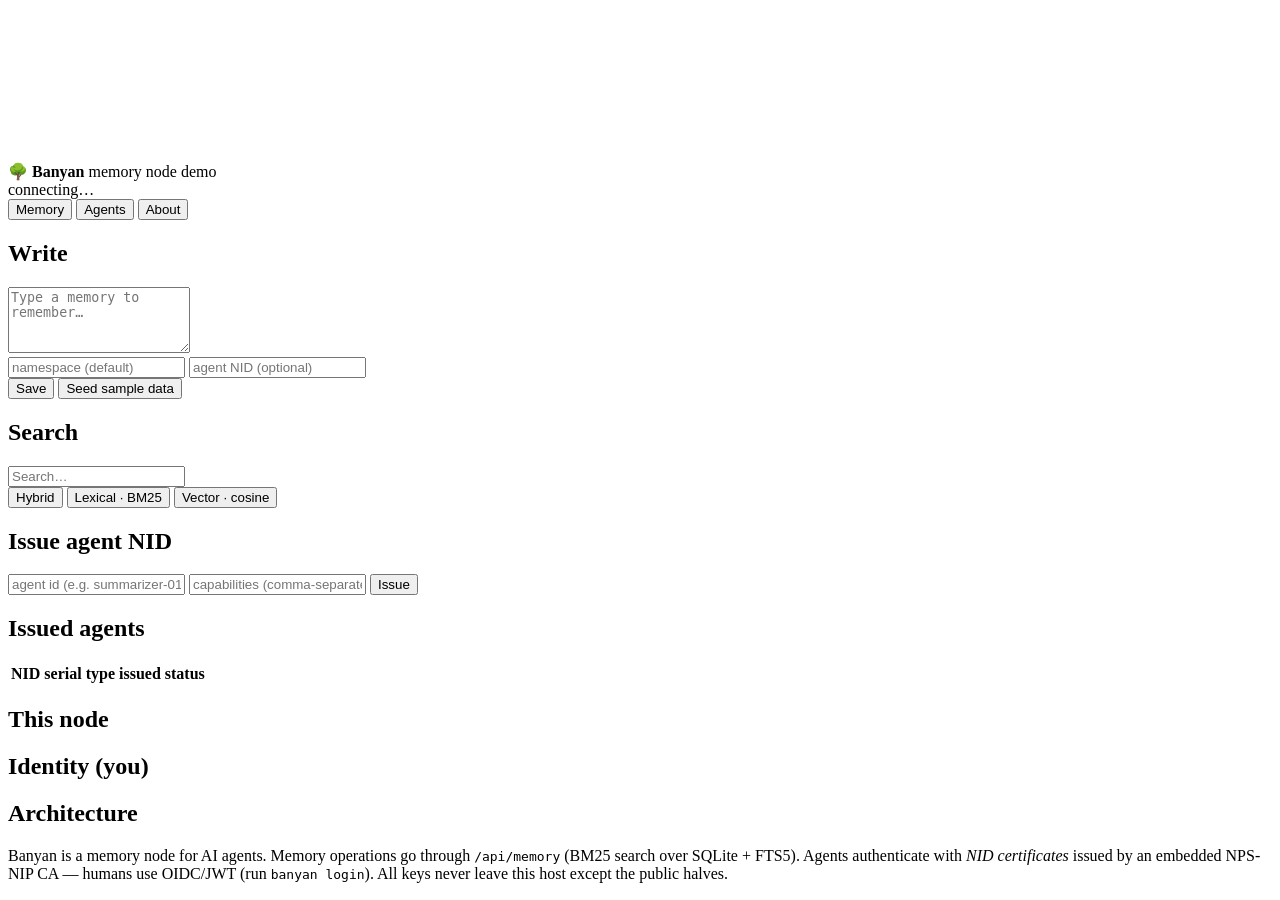
==== src/Banyan.Web/wwwroot/index.html @ 6dd08a8f "feat: initial import — Banyan v0.1.0-alpha.1 Banyan is an event-sourced memory store for AI agents s" ====
<!doctype html>
<html lang="en">
<head>
  <meta charset="utf-8" />
  <meta name="viewport" content="width=device-width, initial-scale=1" />
  <title>Banyan — Memory Node Demo</title>
  <link rel="preconnect" href="https://fonts.googleapis.com">
  <link rel="preconnect" href="https://fonts.gstatic.com" crossorigin>
  <link href="https://fonts.googleapis.com/css2?family=Space+Grotesk:wght@400;500;600;700&family=JetBrains+Mono:wght@400;500&display=swap" rel="stylesheet">
  <link rel="stylesheet" href="/style.css" />
</head>
<body>
  <canvas id="bg-particles"></canvas>
  <header>
    <div class="brand">
      <span class="logo">🌳</span>
      <strong>Banyan</strong>
      <span class="tag">memory node demo</span>
    </div>
    <div class="status" id="status">connecting…</div>
  </header>

  <nav class="tabs">
    <button class="tab active" data-tab="memory">Memory</button>
    <button class="tab"        data-tab="agents">Agents</button>
    <button class="tab"        data-tab="about">About</button>
  </nav>

  <main>
    <!-- ── Memory tab ────────────────────────────────────────────────────── -->
    <section id="tab-memory" class="panel active">
      <div class="grid-2">
        <div class="card">
          <h2>Write</h2>
          <form id="write-form">
            <textarea id="write-content" rows="4" placeholder="Type a memory to remember…"></textarea>
            <div class="row">
              <input id="write-namespace" placeholder="namespace (default)" />
              <input id="write-agent"     placeholder="agent NID (optional)" />
            </div>
            <div class="row">
              <button type="submit">Save</button>
              <button type="button" id="seed-btn" class="ghost">Seed sample data</button>
            </div>
            <div id="write-result" class="muted small"></div>
          </form>
        </div>

        <div class="card">
          <h2>Search</h2>
          <input id="search-input" placeholder="Search…" autocomplete="off" />
          <div class="seg" id="search-mode">
            <button class="seg-btn active" data-mode="hybrid">Hybrid</button>
            <button class="seg-btn"        data-mode="lexical">Lexical · BM25</button>
            <button class="seg-btn"        data-mode="vector">Vector · cosine</button>
          </div>
          <div id="search-results" class="results"></div>
        </div>
      </div>

      <div class="card" id="memory-detail" hidden>
        <h2>Memory <span id="md-id" class="mono small"></span></h2>
        <pre id="md-content"></pre>
        <div class="row">
          <button class="ghost" id="md-edit">Edit</button>
          <button class="ghost danger" id="md-forget">Forget</button>
          <button class="ghost" id="md-close">Close</button>
        </div>
        <div id="md-edit-pane" hidden>
          <h3>Update content</h3>
          <textarea id="md-edit-content" rows="4"></textarea>
          <div class="row">
            <button id="md-edit-save">Save update</button>
            <button class="ghost" id="md-edit-cancel">Cancel</button>
          </div>
        </div>
        <h3>Event trace</h3>
        <table class="tracetable">
          <thead><tr><th>occurred at</th><th>type</th><th>content</th><th>meta</th></tr></thead>
          <tbody id="md-trace"></tbody>
        </table>
      </div>
    </section>

    <!-- ── Agents tab ────────────────────────────────────────────────────── -->
    <section id="tab-agents" class="panel">
      <div class="card">
        <h2>Issue agent NID</h2>
        <form id="issue-form">
          <div class="row">
            <input id="issue-id"   placeholder="agent id (e.g. summarizer-01)" required />
            <input id="issue-caps" placeholder="capabilities (comma-separated)" />
            <button type="submit">Issue</button>
          </div>
        </form>
        <div id="issue-result"></div>
      </div>

      <div class="card">
        <h2>Issued agents <span class="muted small" id="agents-count"></span></h2>
        <table id="agents-table">
          <thead><tr><th>NID</th><th>serial</th><th>type</th><th>issued</th><th>status</th><th></th></tr></thead>
          <tbody id="agents-tbody"></tbody>
        </table>
      </div>
    </section>

    <!-- ── About tab ─────────────────────────────────────────────────────── -->
    <section id="tab-about" class="panel">
      <div class="card">
        <h2>This node</h2>
        <dl id="about-dl"></dl>
      </div>
      <div class="card">
        <h2>Identity (you)</h2>
        <dl id="me-dl"></dl>
      </div>
      <div class="card">
        <h2>Architecture</h2>
        <p class="muted">
          Banyan is a memory node for AI agents. Memory operations go through <code>/api/memory</code>
          (BM25 search over SQLite + FTS5). Agents authenticate with <em>NID certificates</em> issued by an
          embedded NPS-NIP CA — humans use OIDC/JWT (run <code>banyan login</code>). All keys never leave
          this host except the public halves.
        </p>
      </div>
    </section>
  </main>

  <script src="/app.js"></script>
</body>
</html>
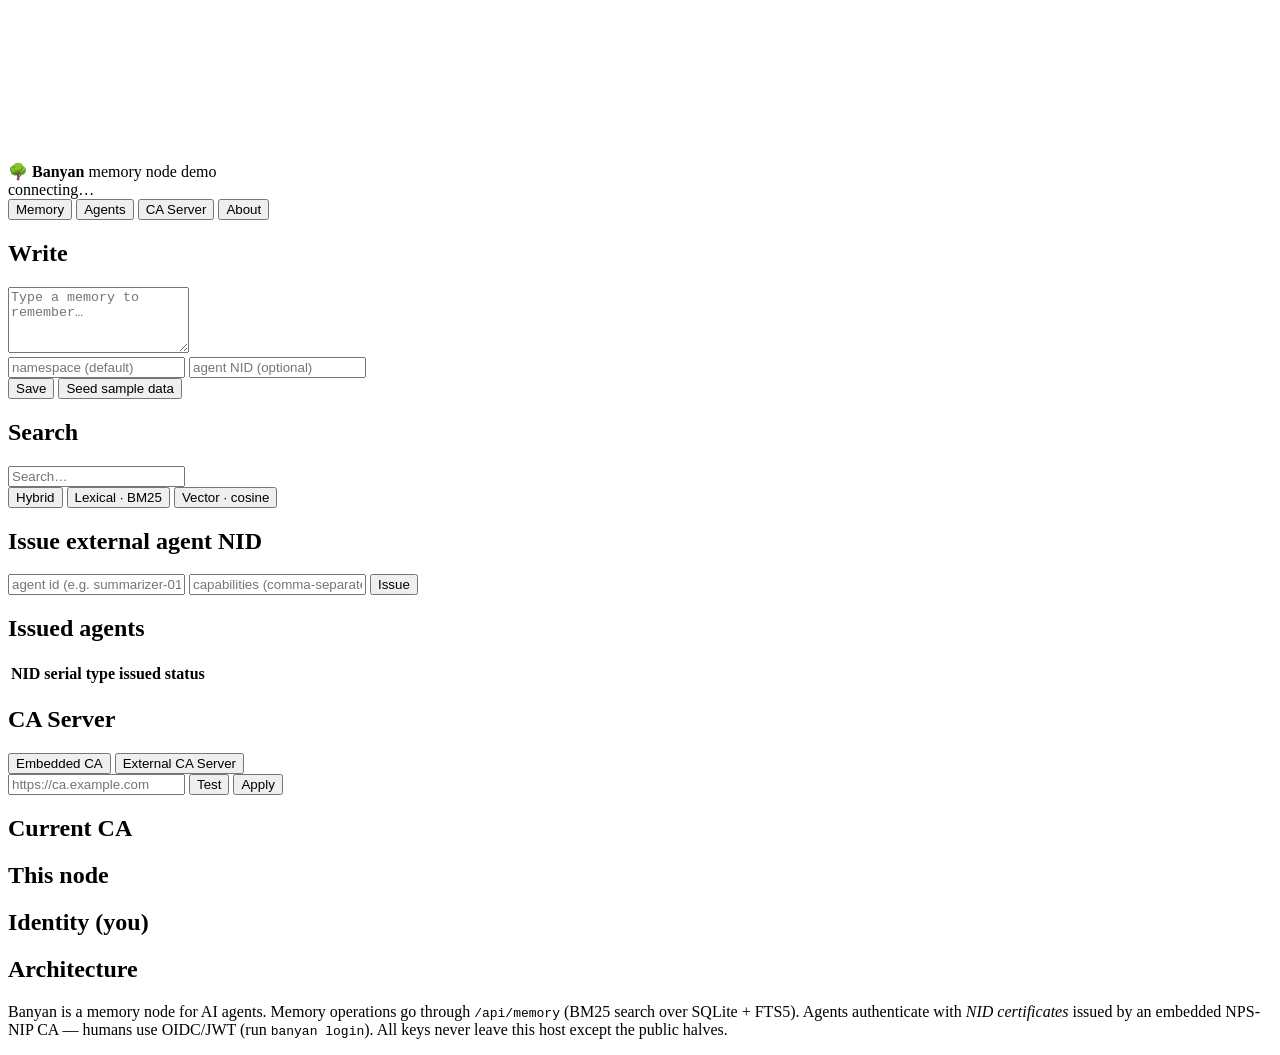
==== commit c1eeaea1: "feat(lite): add web setup and native MCP integration" ====
--- a/src/Banyan.Web/wwwroot/index.html
+++ b/src/Banyan.Web/wwwroot/index.html
@@ -17,12 +17,20 @@
       <strong>Banyan</strong>
       <span class="tag">memory node demo</span>
     </div>
-    <div class="status" id="status">connecting…</div>
+    <div class="header-right">
+      <div class="auth-pill" id="auth-pill" hidden>
+        <span id="auth-user" class="mono small"></span>
+        <button class="ghost small" id="auth-logout">Sign out</button>
+      </div>
+      <a class="ghost small" id="auth-signin" href="/login.html" hidden>Sign in</a>
+      <div class="status" id="status">connecting…</div>
+    </div>
   </header>
 
   <nav class="tabs">
     <button class="tab active" data-tab="memory">Memory</button>
     <button class="tab"        data-tab="agents">Agents</button>
+    <button class="tab"        data-tab="ca">CA Server</button>
     <button class="tab"        data-tab="about">About</button>
   </nav>
 
@@ -85,7 +93,7 @@
     <!-- ── Agents tab ────────────────────────────────────────────────────── -->
     <section id="tab-agents" class="panel">
       <div class="card">
-        <h2>Issue agent NID</h2>
+        <h2>Issue external agent NID</h2>
         <form id="issue-form">
           <div class="row">
             <input id="issue-id"   placeholder="agent id (e.g. summarizer-01)" required />
@@ -102,6 +110,28 @@
           <thead><tr><th>NID</th><th>serial</th><th>type</th><th>issued</th><th>status</th><th></th></tr></thead>
           <tbody id="agents-tbody"></tbody>
         </table>
+      </div>
+    </section>
+
+    <!-- ── CA Server tab ─────────────────────────────────────────────────── -->
+    <section id="tab-ca" class="panel">
+      <div class="card">
+        <h2>CA Server</h2>
+        <div class="seg ca-mode" id="ca-server-mode">
+          <button class="seg-btn active" data-ca-type="embedded">Embedded CA</button>
+          <button class="seg-btn" data-ca-type="external">External CA Server</button>
+        </div>
+        <div class="row" id="ca-external-row">
+          <input id="ca-server-address" placeholder="https://ca.example.com" />
+          <button type="button" id="ca-test">Test</button>
+          <button type="button" id="ca-save">Apply</button>
+        </div>
+        <div id="ca-server-result" class="muted small"></div>
+      </div>
+
+      <div class="card">
+        <h2>Current CA</h2>
+        <dl id="ca-server-dl"></dl>
       </div>
     </section>
 
